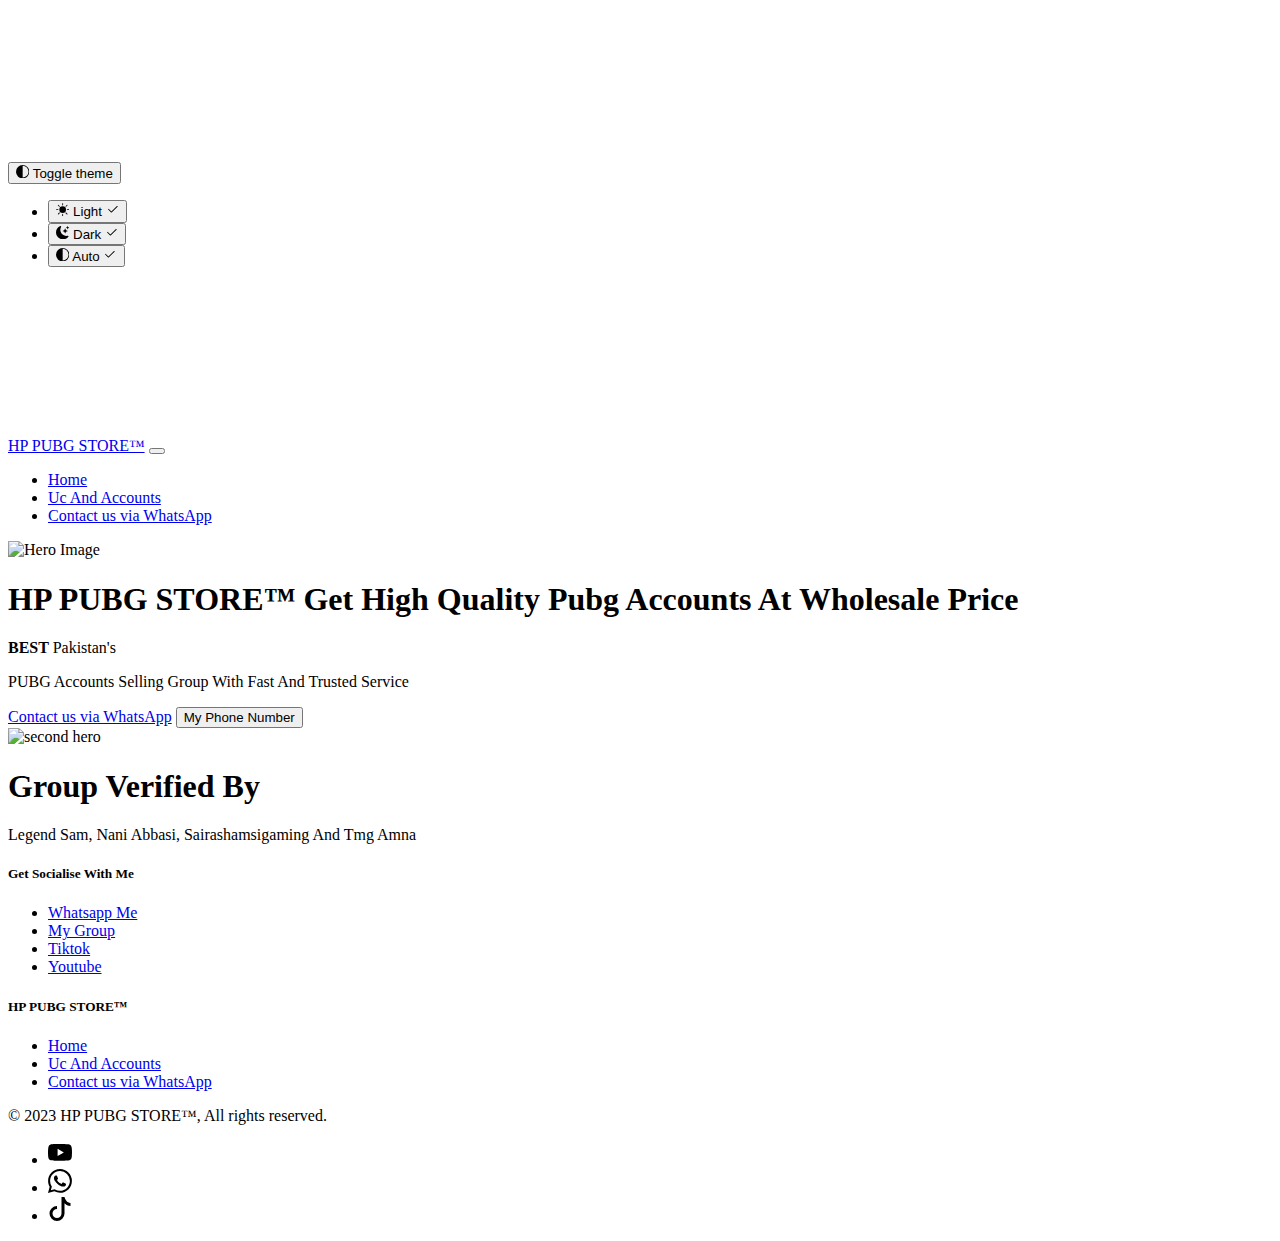
==== index.html @ b92acd34 "Add files via upload" ====
<!DOCTYPE html>
<html lang="en" data-bs-theme="auto">

<head>
  <!-- meta tags start-->
  <meta charset="UTF-8">
  <meta name="viewport" content="width=device-width, initial-scale=1.0">
  <meta http-equiv="X-UA-Compatible" content="ie=edge">
  <!-- meta tags end-->
  <title>HP PUBG STORE - The Best Wholeseller And Trusted Store Of Pubg Accounts And Uc</title>
  <!-- link tags start -->
  <link rel="stylesheet" href="css/bootstrap.min.css">
  <link rel="stylesheet" href="css/style.css">
  <link rel="shortcut icon" type="image/x-icon" href="images/logo.jpg">
  <script src="js/color-modes.js"></script>
  <!-- link tags end -->
</head>

<body>
  <svg xmlns="http://www.w3.org/2000/svg" class="d-none">
    <symbol id="check2" viewBox="0 0 16 16">
      <path d="M13.854 3.646a.5.5 0 0 1 0 .708l-7 7a.5.5 0 0 1-.708 0l-3.5-3.5a.5.5 0 1 1 .708-.708L6.5 10.293l6.646-6.647a.5.5 0 0 1 .708 0z" />
    </symbol>
    <symbol id="circle-half" viewBox="0 0 16 16">
      <path d="M8 15A7 7 0 1 0 8 1v14zm0 1A8 8 0 1 1 8 0a8 8 0 0 1 0 16z" />
    </symbol>
    <symbol id="moon-stars-fill" viewBox="0 0 16 16">
      <path d="M6 .278a.768.768 0 0 1 .08.858 7.208 7.208 0 0 0-.878 3.46c0 4.021 3.278 7.277 7.318 7.277.527 0 1.04-.055 1.533-.16a.787.787 0 0 1 .81.316.733.733 0 0 1-.031.893A8.349 8.349 0 0 1 8.344 16C3.734 16 0 12.286 0 7.71 0 4.266 2.114 1.312 5.124.06A.752.752 0 0 1 6 .278z" />
      <path d="M10.794 3.148a.217.217 0 0 1 .412 0l.387 1.162c.173.518.579.924 1.097 1.097l1.162.387a.217.217 0 0 1 0 .412l-1.162.387a1.734 1.734 0 0 0-1.097 1.097l-.387 1.162a.217.217 0 0 1-.412 0l-.387-1.162A1.734 1.734 0 0 0 9.31 6.593l-1.162-.387a.217.217 0 0 1 0-.412l1.162-.387a1.734 1.734 0 0 0 1.097-1.097l.387-1.162zM13.863.099a.145.145 0 0 1 .274 0l.258.774c.115.346.386.617.732.732l.774.258a.145.145 0 0 1 0 .274l-.774.258a1.156 1.156 0 0 0-.732.732l-.258.774a.145.145 0 0 1-.274 0l-.258-.774a1.156 1.156 0 0 0-.732-.732l-.774-.258a.145.145 0 0 1 0-.274l.774-.258c.346-.115.617-.386.732-.732L13.863.1z" />
    </symbol>
    <symbol id="sun-fill" viewBox="0 0 16 16">
      <path d="M8 12a4 4 0 1 0 0-8 4 4 0 0 0 0 8zM8 0a.5.5 0 0 1 .5.5v2a.5.5 0 0 1-1 0v-2A.5.5 0 0 1 8 0zm0 13a.5.5 0 0 1 .5.5v2a.5.5 0 0 1-1 0v-2A.5.5 0 0 1 8 13zm8-5a.5.5 0 0 1-.5.5h-2a.5.5 0 0 1 0-1h2a.5.5 0 0 1 .5.5zM3 8a.5.5 0 0 1-.5.5h-2a.5.5 0 0 1 0-1h2A.5.5 0 0 1 3 8zm10.657-5.657a.5.5 0 0 1 0 .707l-1.414 1.415a.5.5 0 1 1-.707-.708l1.414-1.414a.5.5 0 0 1 .707 0zm-9.193 9.193a.5.5 0 0 1 0 .707L3.05 13.657a.5.5 0 0 1-.707-.707l1.414-1.414a.5.5 0 0 1 .707 0zm9.193 2.121a.5.5 0 0 1-.707 0l-1.414-1.414a.5.5 0 0 1 .707-.707l1.414 1.414a.5.5 0 0 1 0 .707zM4.464 4.465a.5.5 0 0 1-.707 0L2.343 3.05a.5.5 0 1 1 .707-.707l1.414 1.414a.5.5 0 0 1 0 .708z" />
    </symbol>
  </svg>

  <div class="dropdown position-fixed bottom-0 end-0 mb-3 me-3 bd-mode-toggle">
    <button class="btn btn-bd-primary py-2 dropdown-toggle d-flex align-items-center" id="bd-theme" type="button" aria-expanded="false" data-bs-toggle="dropdown" aria-label="Toggle theme (auto)">
      <svg class="bi my-1 theme-icon-active" width="1em" height="1em">
        <use href="#circle-half"></use>
      </svg>
      <span class="visually-hidden" id="bd-theme-text">Toggle theme</span>
    </button>
    <ul class="dropdown-menu dropdown-menu-end shadow" aria-labelledby="bd-theme-text">
      <li>
        <button type="button" class="dropdown-item d-flex align-items-center" data-bs-theme-value="light" aria-pressed="false">
          <svg class="bi me-2 opacity-50 theme-icon" width="1em" height="1em">
            <use href="#sun-fill"></use>
          </svg>
          Light
          <svg class="bi ms-auto d-none" width="1em" height="1em">
            <use href="#check2"></use>
          </svg>
        </button>
      </li>
      <li>
        <button type="button" class="dropdown-item d-flex align-items-center" data-bs-theme-value="dark" aria-pressed="false">
          <svg class="bi me-2 opacity-50 theme-icon" width="1em" height="1em">
            <use href="#moon-stars-fill"></use>
          </svg>
          Dark
          <svg class="bi ms-auto d-none" width="1em" height="1em">
            <use href="#check2"></use>
          </svg>
        </button>
      </li>
      <li>
        <button type="button" class="dropdown-item d-flex align-items-center active" data-bs-theme-value="auto" aria-pressed="true">
          <svg class="bi me-2 opacity-50 theme-icon" width="1em" height="1em">
            <use href="#circle-half"></use>
          </svg>
          Auto
          <svg class="bi ms-auto d-none" width="1em" height="1em">
            <use href="#check2"></use>
          </svg>
        </button>
      </li>
    </ul>
  </div>
  <svg xmlns="http://www.w3.org/2000/svg" class="d-none">
    <symbol id="tiktok" viewBox="0 0 16 16">
      <path d="M9 0h1.98c.144.715.54 1.617 1.235 2.512C12.895 3.389 13.797 4 15 4v2c-1.753 0-3.07-.814-4-1.829V11a5 5 0 1 1-5-5v2a3 3 0 1 0 3 3V0Z"/>
    </symbol>
    <symbol id="whatsapp" viewBox="0 0 16 16">
      <path d="M13.601 2.326A7.854 7.854 0 0 0 7.994 0C3.627 0 .068 3.558.064 7.926c0 1.399.366 2.76 1.057 3.965L0 16l4.204-1.102a7.933 7.933 0 0 0 3.79.965h.004c4.368 0 7.926-3.558 7.93-7.93A7.898 7.898 0 0 0 13.6 2.326zM7.994 14.521a6.573 6.573 0 0 1-3.356-.92l-.24-.144-2.494.654.666-2.433-.156-.251a6.56 6.56 0 0 1-1.007-3.505c0-3.626 2.957-6.584 6.591-6.584a6.56 6.56 0 0 1 4.66 1.931 6.557 6.557 0 0 1 1.928 4.66c-.004 3.639-2.961 6.592-6.592 6.592zm3.615-4.934c-.197-.099-1.17-.578-1.353-.646-.182-.065-.315-.099-.445.099-.133.197-.513.646-.627.775-.114.133-.232.148-.43.05-.197-.1-.836-.308-1.592-.985-.59-.525-.985-1.175-1.103-1.372-.114-.198-.011-.304.088-.403.087-.088.197-.232.296-.346.1-.114.133-.198.198-.33.065-.134.034-.248-.015-.347-.05-.099-.445-1.076-.612-1.47-.16-.389-.323-.335-.445-.34-.114-.007-.247-.007-.38-.007a.729.729 0 0 0-.529.247c-.182.198-.691.677-.691 1.654 0 .977.71 1.916.81 2.049.098.133 1.394 2.132 3.383 2.992.47.205.84.326 1.129.418.475.152.904.129 1.246.08.38-.058 1.171-.48 1.338-.943.164-.464.164-.86.114-.943-.049-.084-.182-.133-.38-.232z"/>
    </symbol>
    <symbol id="youtube" viewBox="0 0 16 16">
      <path d="M8.051 1.999h.089c.822.003 4.987.033 6.11.335a2.01 2.01 0 0 1 1.415 1.42c.101.38.172.883.22 1.402l.01.104.022.26.008.104c.065.914.073 1.77.074 1.957v.075c-.001.194-.01 1.108-.082 2.06l-.008.105-.009.104c-.05.572-.124 1.14-.235 1.558a2.007 2.007 0 0 1-1.415 1.42c-1.16.312-5.569.334-6.18.335h-.142c-.309 0-1.587-.006-2.927-.052l-.17-.006-.087-.004-.171-.007-.171-.007c-1.11-.049-2.167-.128-2.654-.26a2.007 2.007 0 0 1-1.415-1.419c-.111-.417-.185-.986-.235-1.558L.09 9.82l-.008-.104A31.4 31.4 0 0 1 0 7.68v-.123c.002-.215.01-.958.064-1.778l.007-.103.003-.052.008-.104.022-.26.01-.104c.048-.519.119-1.023.22-1.402a2.007 2.007 0 0 1 1.415-1.42c.487-.13 1.544-.21 2.654-.26l.17-.007.172-.006.086-.003.171-.007A99.788 99.788 0 0 1 7.858 2h.193zM6.4 5.209v4.818l4.157-2.408L6.4 5.209z" />
    </symbol>
  </svg>
  <nav class="navbar navbar-expand-lg bg-body-tertiary fixed-top">
    <div class="container">
      <a class="navbar-brand" href="index.html">HP PUBG STORE&trade;</a>
      <button class="navbar-toggler" type="button" data-bs-toggle="collapse" data-bs-target="#navbarSupportedContent" aria-controls="navbarSupportedContent" aria-expanded="false" aria-label="Toggle navigation">
        <span class="navbar-toggler-icon"></span>
      </button>
      <div class="collapse navbar-collapse" id="navbarSupportedContent">
        <ul class="navbar-nav ms-auto mb-2 mb-lg-0">
          <li class="nav-item">
            <a class="nav-link active" aria-current="page" href="index.html">Home</a>
          </li>
          <li class="nav-item">
            <a class="nav-link" href="accountuc.html">Uc And Accounts</a>
          </li>
          <li class="nav-item">
            <a class="nav-link" href="http://wa.me/+923160764585">Contact us via WhatsApp</a>
          </li>
        </ul>
      </div>
    </div>
  </nav>
  <div class="container col-xxl-8 px-4 py-5">
    <div class="row flex-lg-row-reverse align-items-center g-5 py-5">
      <div class="col-10 col-sm-8 col-lg-6">
        <img src="images/logo.jpg" class="d-block mx-lg-auto rounded-5 img-fluid" alt="Hero Image" width="700" height="500" loading="lazy">
      </div>
      <div class="col-lg-6">
        <h1 class="display-5 fw-bold text-body-emphasis lh-1 mb-3">HP PUBG STORE&trade; Get High Quality Pubg Accounts At Wholesale Price</h1>
        <p class="lead fw-bold"><strong class="fs-1">BEST </strong>Pakistan's</p>
        <p class="lead fw-bold">PUBG Accounts Selling Group With Fast And Trusted Service</p>
        <div class="d-grid gap-2 d-md-flex justify-content-md-start">
          <a href="http://wa.me/+923160764585" type="button" class="btn btn-primary btn-lg px-4 me-md-2">Contact us via WhatsApp</a>
          <button type="button" class="btn btn-outline-secondary btn-lg px-4" data-bs-toggle="tooltip" data-bs-title="Ph# 03160764585">My Phone Number</button>
        </div>
      </div>
    </div>
  </div>
  <div class="px-4 py-5 my-5 text-center container">
    <img class="d-block mx-auto mb-4 rounded-5 img-fluid" src="images/hero.jpg" alt="second hero" width="300" height="300">
    <h1 class="display-5 fw-bold text-body-emphasis">Group Verified By</h1>
    <div class="col-lg-6 mx-auto">
      <p class="lead mb-4">Legend Sam, Nani Abbasi, Sairashamsigaming And Tmg Amna</p>
    </div>
  </div>
  <div class="container border-top">
    <footer class="py-5">
      <div class="row">
        <div class="col-6 col-md-2 mb-3">
          <h5>Get Socialise With Me</h5>
          <ul class="nav flex-column">
            <li class="nav-item mb-2"><a href="http://wa.me/+923160764585" class="nav-link p-0 text-body-secondary">Whatsapp Me</a></li>
            <li class="nav-item mb-2"><a href="https://chat.whatsapp.com/JCOpkwK4x9iAOPOH92zHBB" class="nav-link p-0 text-body-secondary">My Group</a></li>
            <li class="nav-item mb-2"><a href="#" class="nav-link p-0 text-body-secondary">Tiktok</a></li>
            <li class="nav-item mb-2"><a href="#" class="nav-link p-0 text-body-secondary">Youtube</a></li>
          </ul>
        </div>

        <div class="col-6 col-md-2 mb-3">
          <h5>HP PUBG STORE&trade;</h5>
          <ul class="nav flex-column">
            <li class="nav-item mb-2"><a href="index.html" class="nav-link p-0 text-body-secondary">Home</a></li>
            <li class="nav-item mb-2"><a href="accountuc.html" class="nav-link p-0 text-body-secondary">Uc And Accounts</a></li>
            <li class="nav-item mb-2"><a href="http://wa.me/+923160764585" class="nav-link p-0 text-body-secondary">Contact us via WhatsApp</a></li>
          </ul>
        </div>

        <div class="d-flex flex-column flex-sm-row justify-content-between py-4 my-4 border-top">
          <p>&copy; 2023 HP PUBG STORE&trade;, All rights reserved.</p>
          <ul class="list-unstyled d-flex">
            <li class="ms-3"><a class="link-body-emphasis" href="#"><svg class="bi" width="24" height="24">
                  <use xlink:href="#youtube" />
                </svg></a></li>
            <li class="ms-3"><a class="link-body-emphasis" href="http://wa.me/+923160764585 "><svg class="bi" width="24" height="24">
                  <use xlink:href="#whatsapp" />
                </svg></a></li>
            <li class="ms-3"><a class="link-body-emphasis" href="#"><svg class="bi" width="24" height="24">
                  <use xlink:href="#tiktok" />
                </svg></a></li>
          </ul>
        </div>
    </footer>
  </div>
  <script src="js/bootstrap.bundle.min.js"></script>
  <script>
const tooltipTriggerList = document.querySelectorAll('[data-bs-toggle="tooltip"]')
const tooltipList = [...tooltipTriggerList].map(tooltipTriggerEl => new bootstrap.Tooltip(tooltipTriggerEl)) </script>
</body>

</html>
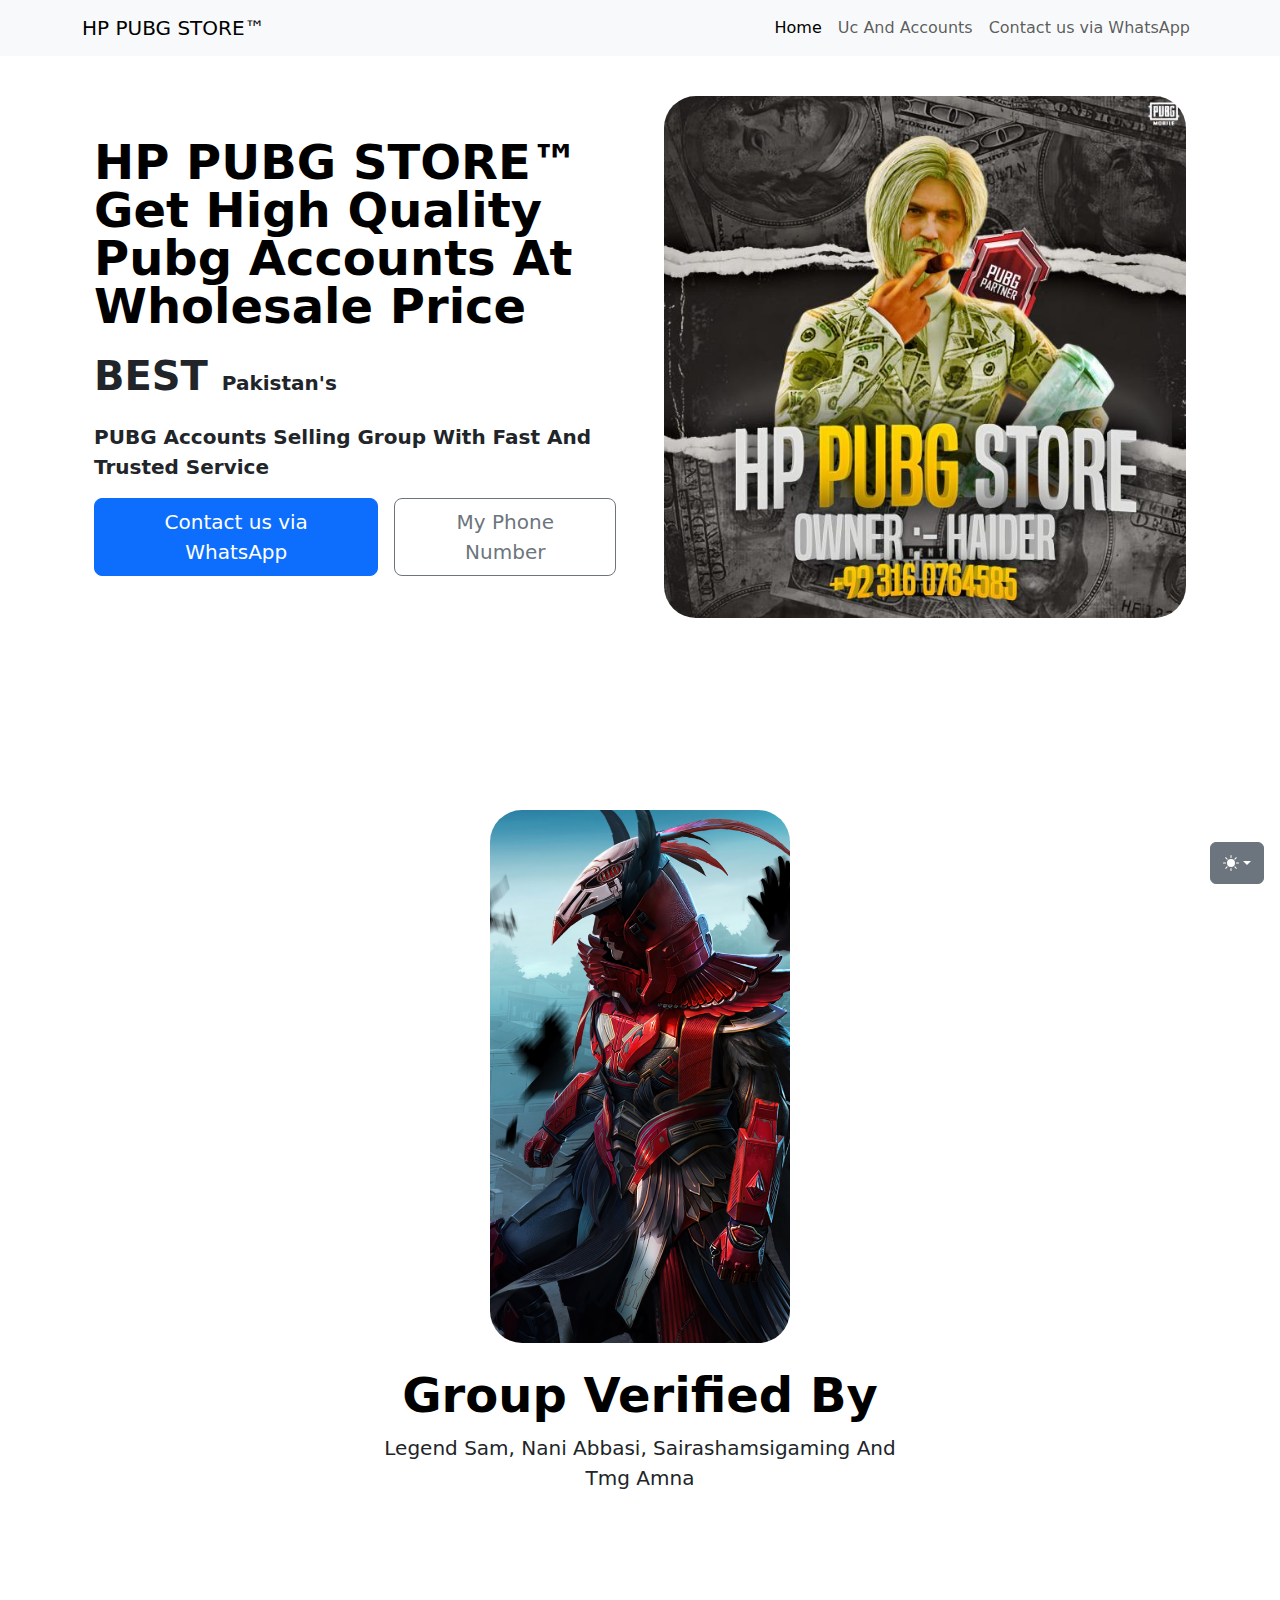
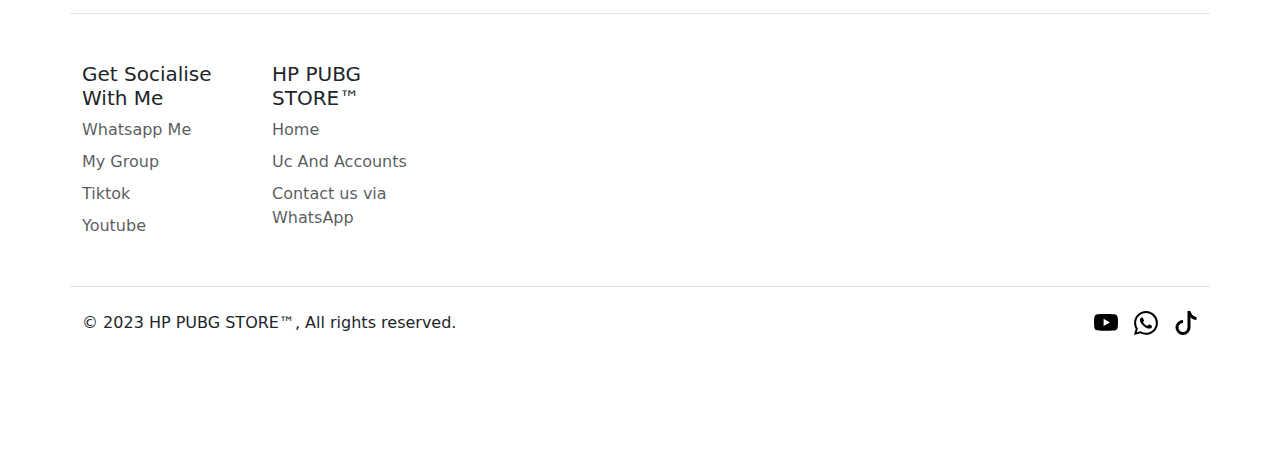
==== commit 4adc3fcf: "Update index.html" ====
--- a/index.html
+++ b/index.html
@@ -111,7 +111,7 @@
   <div class="container col-xxl-8 px-4 py-5">
     <div class="row flex-lg-row-reverse align-items-center g-5 py-5">
       <div class="col-10 col-sm-8 col-lg-6">
-        <img src="images/logo.jpg" class="d-block mx-lg-auto rounded-5 img-fluid" alt="Hero Image" width="700" height="500" loading="lazy">
+        <img src="logo.jpg" class="d-block mx-lg-auto rounded-5 img-fluid" alt="Hero Image" width="700" height="500" loading="lazy">
       </div>
       <div class="col-lg-6">
         <h1 class="display-5 fw-bold text-body-emphasis lh-1 mb-3">HP PUBG STORE&trade; Get High Quality Pubg Accounts At Wholesale Price</h1>
@@ -125,7 +125,7 @@
     </div>
   </div>
   <div class="px-4 py-5 my-5 text-center container">
-    <img class="d-block mx-auto mb-4 rounded-5 img-fluid" src="images/hero.jpg" alt="second hero" width="300" height="300">
+    <img class="d-block mx-auto mb-4 rounded-5 img-fluid" src="hero.jpg" alt="second hero" width="300" height="300">
     <h1 class="display-5 fw-bold text-body-emphasis">Group Verified By</h1>
     <div class="col-lg-6 mx-auto">
       <p class="lead mb-4">Legend Sam, Nani Abbasi, Sairashamsigaming And Tmg Amna</p>
@@ -175,4 +175,4 @@
 const tooltipList = [...tooltipTriggerList].map(tooltipTriggerEl => new bootstrap.Tooltip(tooltipTriggerEl)) </script>
 </body>
 
-</html>+</html>
--- a/css/style.css
+++ b/css/style.css
@@ -0,0 +1,57 @@
+.bd-placeholder-img {
+  font-size: 1.125rem;
+  text-anchor: middle;
+  -webkit-user-select: none;
+  -moz-user-select: none;
+  user-select: none;
+}
+
+@media (min-width: 768px) {
+  .bd-placeholder-img-lg {
+    font-size: 3.5rem;
+  }
+}
+
+.bi {
+  vertical-align: -.125em;
+  fill: currentColor;
+}
+
+.nav-scroller {
+  position: relative;
+  z-index: 2;
+  height: 2.75rem;
+  overflow-y: hidden;
+}
+
+.nav-scroller .nav {
+  display: flex;
+  flex-wrap: nowrap;
+  padding-bottom: 1rem;
+  margin-top: -1px;
+  overflow-x: auto;
+  text-align: center;
+  white-space: nowrap;
+  -webkit-overflow-scrolling: touch;
+}
+
+.btn-bd-primary {
+  --bs-gray: #6c757d;
+  --bs-gray-dark: #343a40;
+
+  --bs-btn-font-weight: 600;
+  --bs-btn-color: var(--bs-white);
+  --bs-btn-bg: var(--bs-gray);
+  --bs-btn-border-color: var(--bs-gray);
+  --bs-btn-hover-color: var(--bs-white);
+  --bs-btn-hover-bg: #adb5bd;
+  --bs-btn-hover-border-color: #adb5bd;
+  --bs-btn-focus-shadow-rgb: var(--bs-gray-dark);
+  --bs-btn-active-color: var(--bs-btn-hover-color);
+  --bs-btn-active-bg: #343a40;
+  --bs-btn-active-border-color: #343a40;
+}
+
+.bd-mode-toggle {
+  z-index: 1500;
+}
